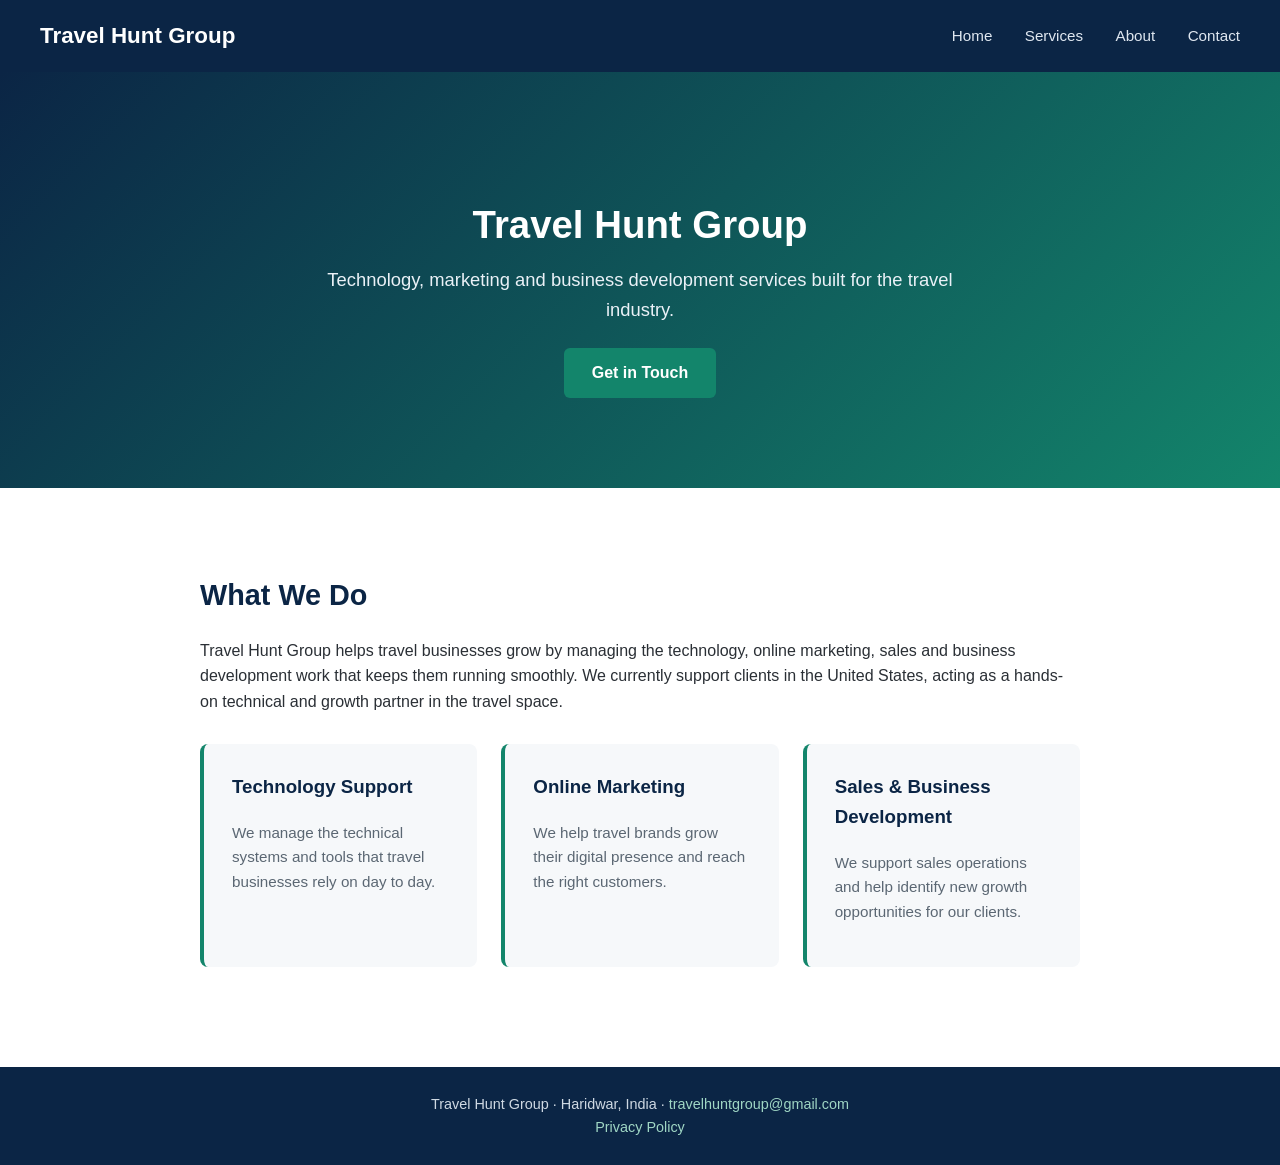
==== index.html @ 4b7decda "Create index.html" ====
<!DOCTYPE html>
<html lang="en">
<head>
<meta charset="UTF-8">
<title>Travel Hunt Group | Travel Technology, Marketing & Business Development</title>
<meta name="viewport" content="width=device-width, initial-scale=1.0">
<link rel="stylesheet" href="style.css">
</head>
<body>

<header>
  <a class="logo" href="index.html">Travel Hunt Group</a>
    <nav>
        <a href="index.html">Home</a>
            <a href="services.html">Services</a>
                <a href="about.html">About</a>
                    <a href="contact.html">Contact</a>
                      </nav>
                      </header>

                      <section class="hero">
                        <h1>Travel Hunt Group</h1>
                          <p>Technology, marketing and business development services built for the travel industry.</p>
                            <a class="cta" href="contact.html">Get in Touch</a>
                            </section>

                            <div class="container">
                              <h2>What We Do</h2>
                                <p>Travel Hunt Group helps travel businesses grow by managing the technology, online marketing, sales and business development work that keeps them running smoothly. We currently support clients in the United States, acting as a hands-on technical and growth partner in the travel space.</p>

                                  <div class="card-grid">
                                      <div class="card">
                                            <h3>Technology Support</h3>
                                                  <p>We manage the technical systems and tools that travel businesses rely on day to day.</p>
                                                      </div>
                                                          <div class="card">
                                                                <h3>Online Marketing</h3>
                                                                      <p>We help travel brands grow their digital presence and reach the right customers.</p>
                                                                          </div>
                                                                              <div class="card">
                                                                                    <h3>Sales & Business Development</h3>
                                                                                          <p>We support sales operations and help identify new growth opportunities for our clients.</p>
                                                                                              </div>
                                                                                                </div>
                                                                                                </div>

                                                                                                <footer>
                                                                                                  Travel Hunt Group &middot; Haridwar, India &middot; <a href="mailto:travelhuntgroup@gmail.com">travelhuntgroup@gmail.com</a>
                                                                                                    <br>
                                                                                                      <a href="privacy.html">Privacy Policy</a>
                                                                                                      </footer>
                                                                                                      
                                                                                                      </body>
                                                                                                      </html>
---- style.css ----
:root {
  --navy: #0b2545;
  --teal: #13856b;
  --light-bg: #f6f8fa;
  --text: #2a2f35;
  --muted: #5b6773;
}

* { box-sizing: border-box; }

body {
  margin: 0;
  font-family: 'Segoe UI', Arial, sans-serif;
  color: var(--text);
  background: #ffffff;
  line-height: 1.6;
}

header {
  background: var(--navy);
  color: #fff;
  padding: 18px 40px;
  display: flex;
  justify-content: space-between;
  align-items: center;
}

header .logo {
  font-size: 1.4rem;
  font-weight: 700;
  color: #fff;
  text-decoration: none;
}

nav a {
  color: #dfe7f0;
  text-decoration: none;
  margin-left: 28px;
  font-size: 0.95rem;
}

nav a:hover { color: #ffffff; text-decoration: underline; }

.hero {
  background: linear-gradient(135deg, var(--navy), var(--teal));
  color: #fff;
  padding: 90px 40px;
  text-align: center;
}

.hero h1 { font-size: 2.4rem; margin-bottom: 10px; }
.hero p { font-size: 1.15rem; color: #eaf1f7; max-width: 640px; margin: 0 auto; }

.container {
  max-width: 960px;
  margin: 0 auto;
  padding: 60px 40px;
}

h2 {
  color: var(--navy);
  font-size: 1.8rem;
  margin-bottom: 20px;
}

.card-grid {
  display: grid;
  grid-template-columns: repeat(auto-fit, minmax(240px, 1fr));
  gap: 24px;
  margin-top: 30px;
}

.card {
  background: var(--light-bg);
  border-radius: 8px;
  padding: 28px;
  border-left: 4px solid var(--teal);
}

.card h3 { color: var(--navy); margin-top: 0; }
.card p { color: var(--muted); font-size: 0.95rem; }

.cta {
  display: inline-block;
  background: var(--teal);
  color: #fff;
  padding: 12px 28px;
  border-radius: 6px;
  text-decoration: none;
  margin-top: 24px;
  font-weight: 600;
}

.cta:hover { background: #0f6b56; }

footer {
  background: var(--navy);
  color: #cfd9e3;
  text-align: center;
  padding: 26px 20px;
  font-size: 0.9rem;
  margin-top: 40px;
}

footer a { color: #9fd6c4; text-decoration: none; }

.contact-info {
  background: var(--light-bg);
  padding: 30px;
  border-radius: 8px;
  margin-top: 24px;
}

.contact-info p { margin: 8px 0; }
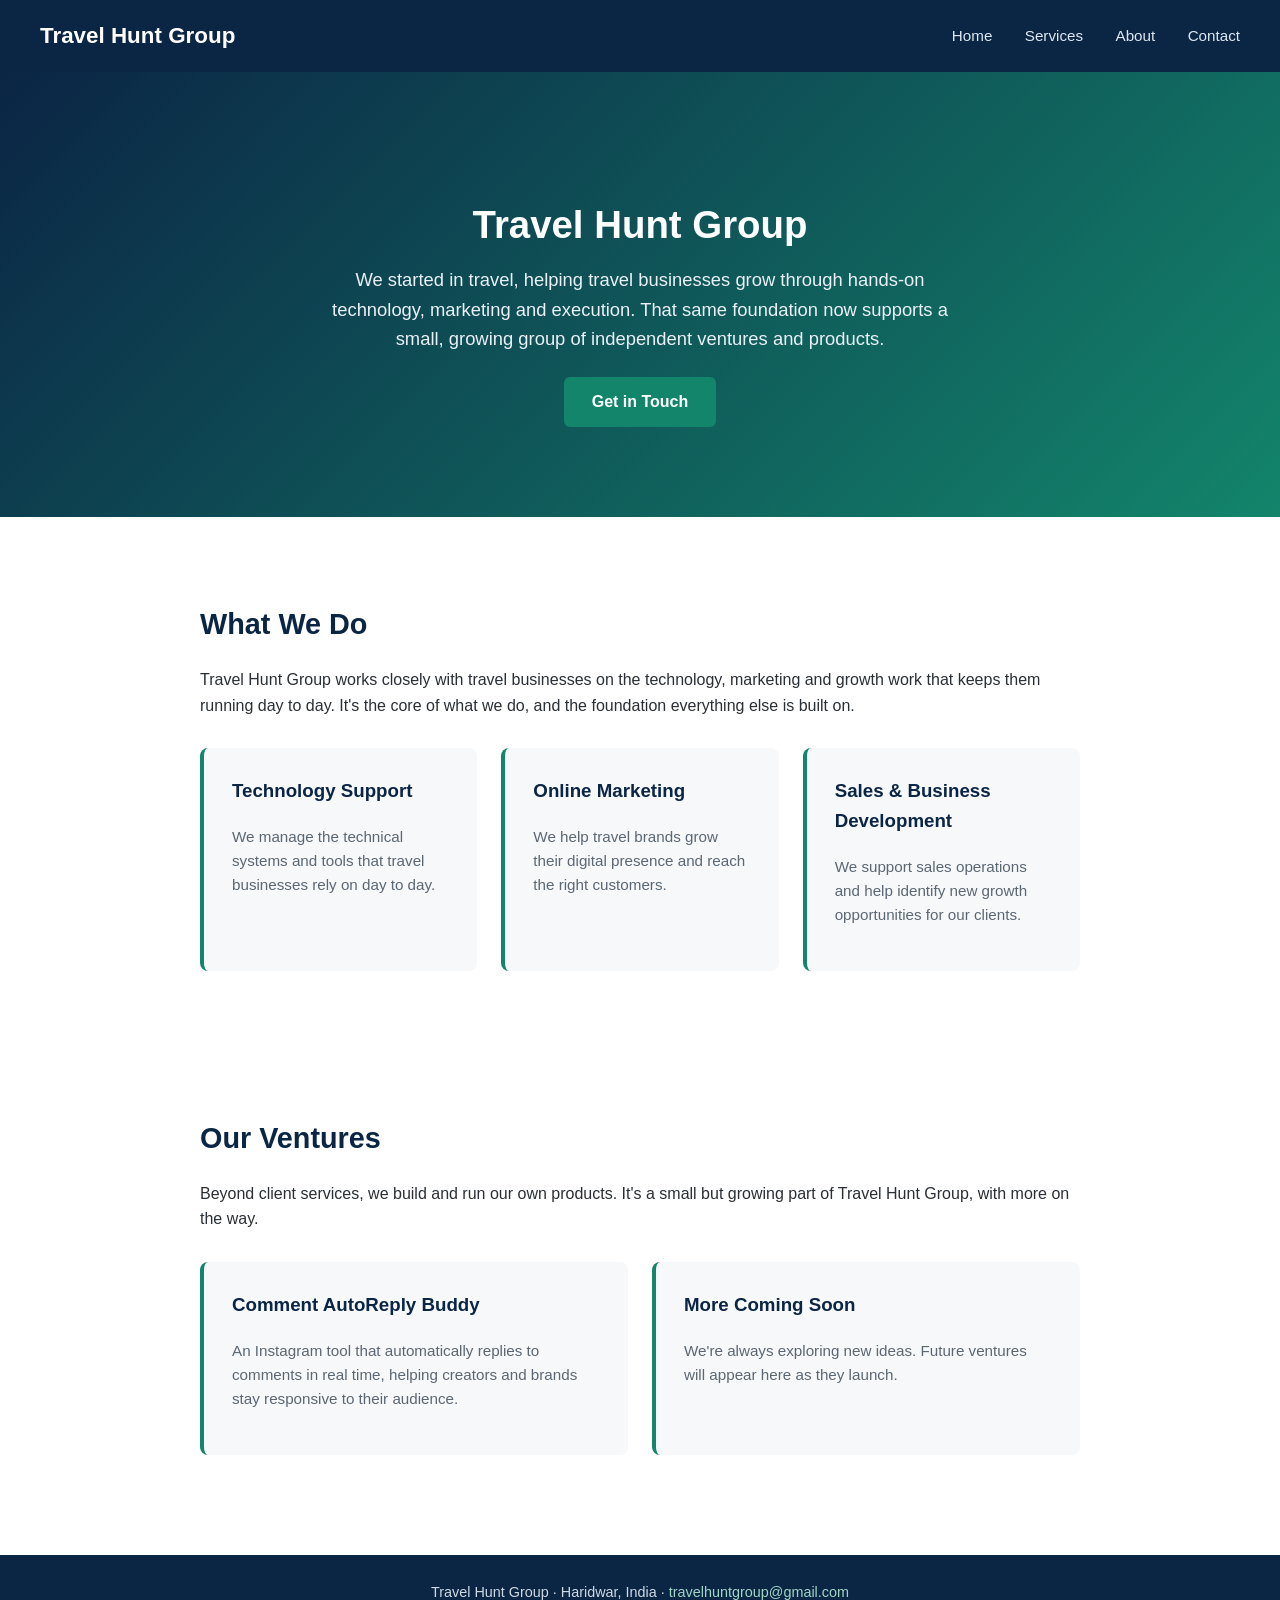
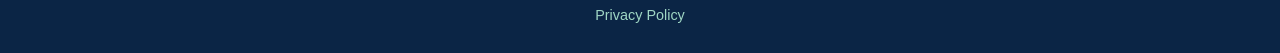
==== commit 563f951e: "Revise index.html for updated branding and offerings Updated the title and content to reflect new se" ====
--- a/index.html
+++ b/index.html
@@ -2,53 +2,61 @@
 <html lang="en">
 <head>
 <meta charset="UTF-8">
-<title>Travel Hunt Group | Travel Technology, Marketing & Business Development</title>
+<title>Travel Hunt Group | Travel Services & Digital Ventures</title>
 <meta name="viewport" content="width=device-width, initial-scale=1.0">
 <link rel="stylesheet" href="style.css">
 </head>
 <body>
-
 <header>
-  <a class="logo" href="index.html">Travel Hunt Group</a>
-    <nav>
-        <a href="index.html">Home</a>
-            <a href="services.html">Services</a>
-                <a href="about.html">About</a>
-                    <a href="contact.html">Contact</a>
-                      </nav>
-                      </header>
-
-                      <section class="hero">
-                        <h1>Travel Hunt Group</h1>
-                          <p>Technology, marketing and business development services built for the travel industry.</p>
-                            <a class="cta" href="contact.html">Get in Touch</a>
-                            </section>
-
-                            <div class="container">
-                              <h2>What We Do</h2>
-                                <p>Travel Hunt Group helps travel businesses grow by managing the technology, online marketing, sales and business development work that keeps them running smoothly. We currently support clients in the United States, acting as a hands-on technical and growth partner in the travel space.</p>
-
-                                  <div class="card-grid">
-                                      <div class="card">
-                                            <h3>Technology Support</h3>
-                                                  <p>We manage the technical systems and tools that travel businesses rely on day to day.</p>
-                                                      </div>
-                                                          <div class="card">
-                                                                <h3>Online Marketing</h3>
-                                                                      <p>We help travel brands grow their digital presence and reach the right customers.</p>
-                                                                          </div>
-                                                                              <div class="card">
-                                                                                    <h3>Sales & Business Development</h3>
-                                                                                          <p>We support sales operations and help identify new growth opportunities for our clients.</p>
-                                                                                              </div>
-                                                                                                </div>
-                                                                                                </div>
-
-                                                                                                <footer>
-                                                                                                  Travel Hunt Group &middot; Haridwar, India &middot; <a href="mailto:travelhuntgroup@gmail.com">travelhuntgroup@gmail.com</a>
-                                                                                                    <br>
-                                                                                                      <a href="privacy.html">Privacy Policy</a>
-                                                                                                      </footer>
-                                                                                                      
-                                                                                                      </body>
-                                                                                                      </html>
+<a class="logo" href="index.html">Travel Hunt Group</a>
+<nav>
+<a href="index.html">Home</a>
+<a href="services.html">Services</a>
+<a href="about.html">About</a>
+<a href="contact.html">Contact</a>
+</nav>
+</header>
+<section class="hero">
+<h1>Travel Hunt Group</h1>
+<p>We started in travel, helping travel businesses grow through hands-on technology, marketing and execution. That same foundation now supports a small, growing group of independent ventures and products.</p>
+<a class="cta" href="contact.html">Get in Touch</a>
+</section>
+<div class="container">
+<h2>What We Do</h2>
+<p>Travel Hunt Group works closely with travel businesses on the technology, marketing and growth work that keeps them running day to day. It's the core of what we do, and the foundation everything else is built on.</p>
+<div class="card-grid">
+<div class="card">
+<h3>Technology Support</h3>
+<p>We manage the technical systems and tools that travel businesses rely on day to day.</p>
+</div>
+<div class="card">
+<h3>Online Marketing</h3>
+<p>We help travel brands grow their digital presence and reach the right customers.</p>
+</div>
+<div class="card">
+<h3>Sales & Business Development</h3>
+<p>We support sales operations and help identify new growth opportunities for our clients.</p>
+</div>
+</div>
+</div>
+<div class="container">
+<h2>Our Ventures</h2>
+<p>Beyond client services, we build and run our own products. It's a small but growing part of Travel Hunt Group, with more on the way.</p>
+<div class="card-grid">
+<div class="card">
+<h3>Comment AutoReply Buddy</h3>
+<p>An Instagram tool that automatically replies to comments in real time, helping creators and brands stay responsive to their audience.</p>
+</div>
+<div class="card">
+<h3>More Coming Soon</h3>
+<p>We're always exploring new ideas. Future ventures will appear here as they launch.</p>
+</div>
+</div>
+</div>
+<footer>
+Travel Hunt Group &middot; Haridwar, India &middot; <a href="mailto:travelhuntgroup@gmail.com">travelhuntgroup@gmail.com</a>
+<br>
+<a href="privacy.html">Privacy Policy</a>
+</footer>
+</body>
+</html>
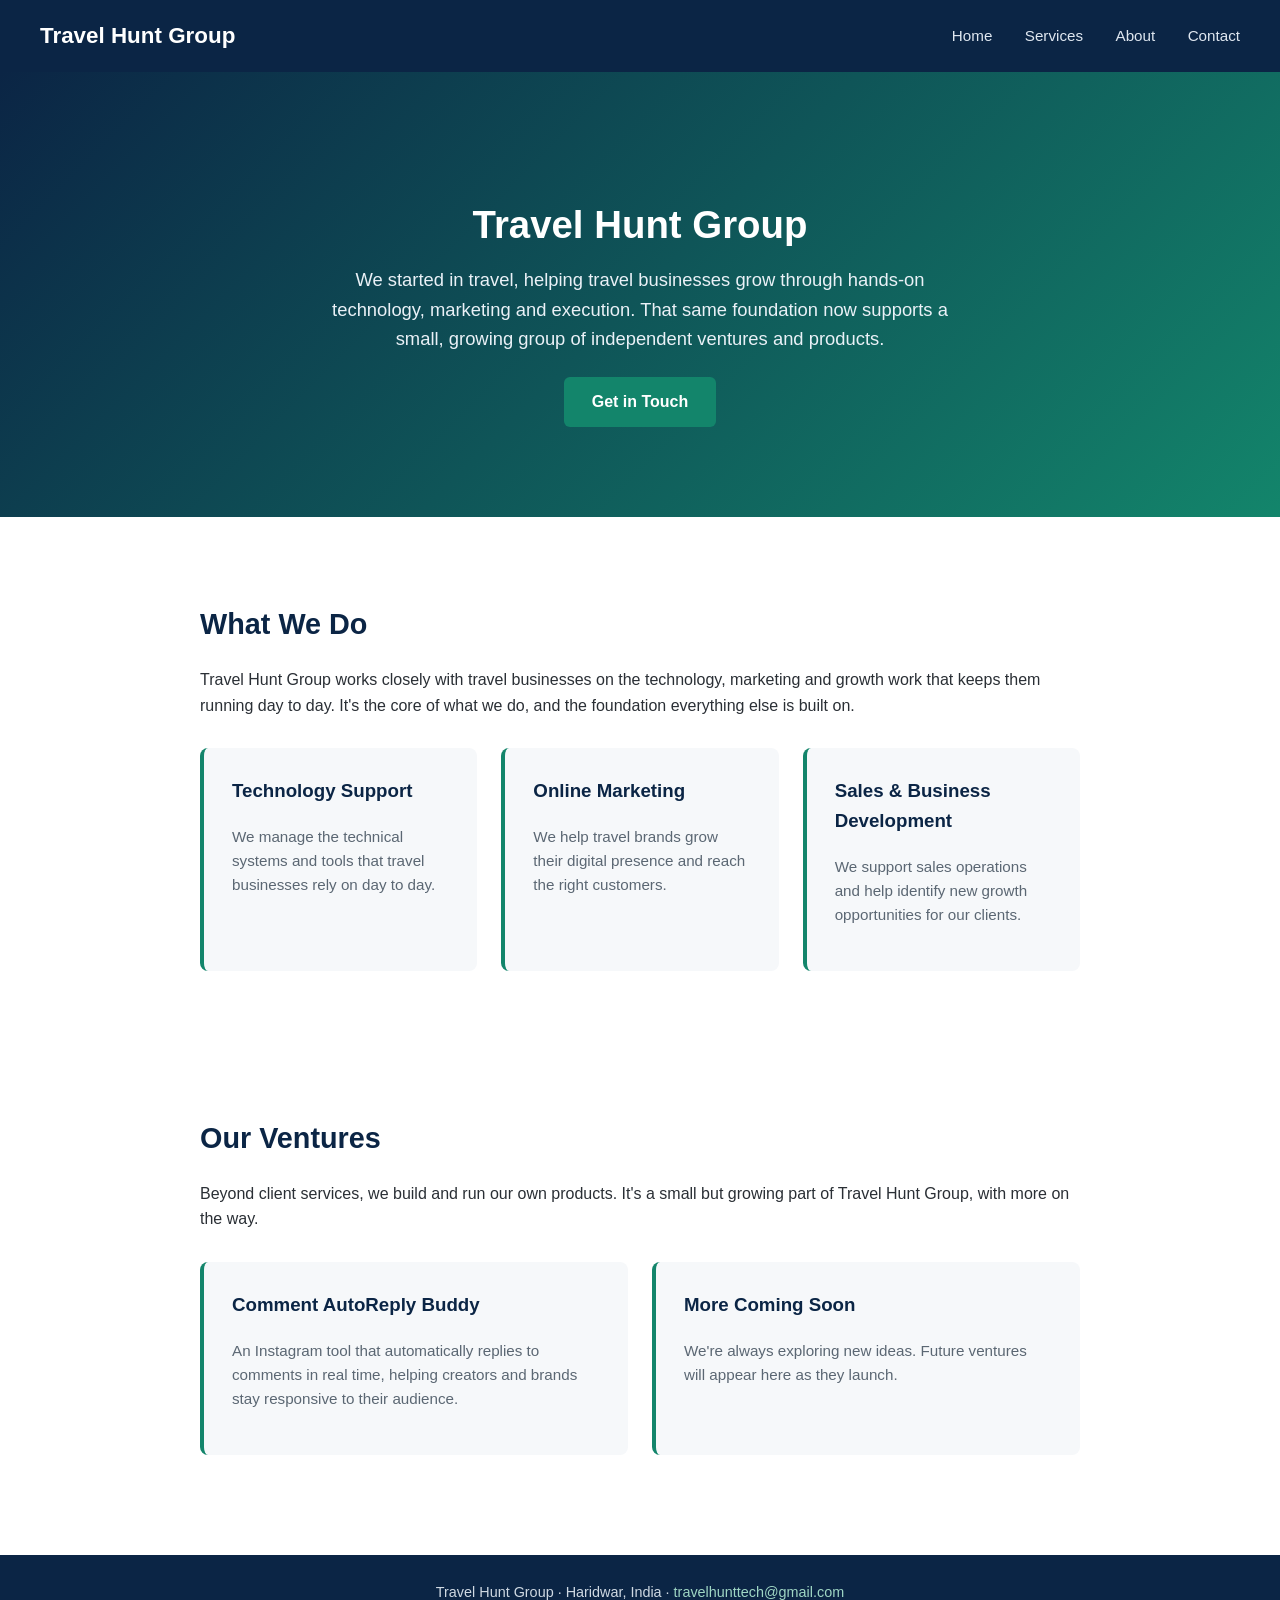
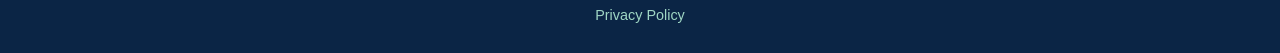
==== commit ff7904ac: "Update footer email address to travelhunttech@gmail.com" ====
--- a/index.html
+++ b/index.html
@@ -54,7 +54,7 @@
 </div>
 </div>
 <footer>
-Travel Hunt Group &middot; Haridwar, India &middot; <a href="mailto:travelhuntgroup@gmail.com">travelhuntgroup@gmail.com</a>
+Travel Hunt Group &middot; Haridwar, India &middot; <a href="mailto:travelhunttech@gmail.com">travelhunttech@gmail.com</a>
 <br>
 <a href="privacy.html">Privacy Policy</a>
 </footer>
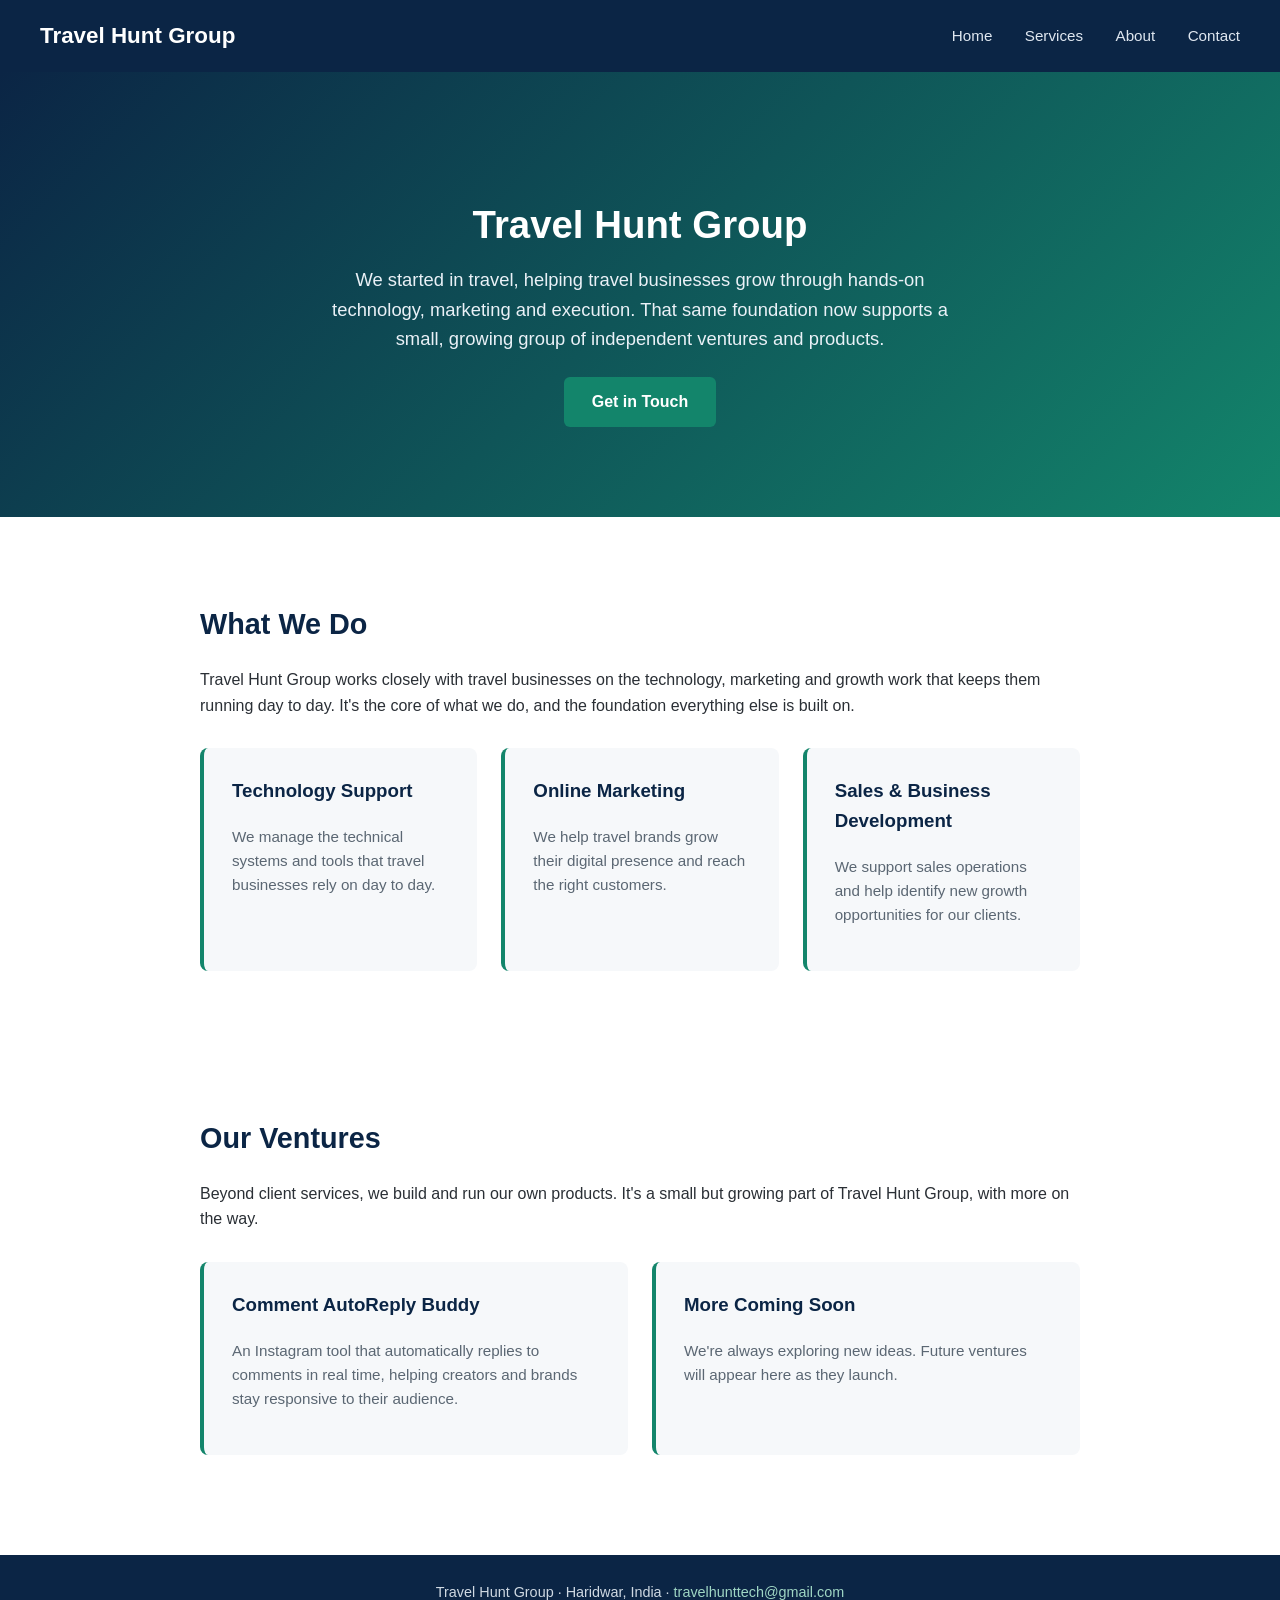
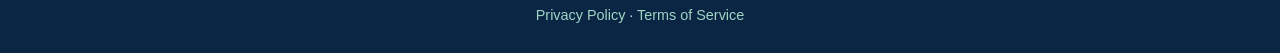
==== commit ec75ac95: "Add Terms of Service link to footer" ====
--- a/index.html
+++ b/index.html
@@ -56,7 +56,7 @@
 <footer>
 Travel Hunt Group &middot; Haridwar, India &middot; <a href="mailto:travelhunttech@gmail.com">travelhunttech@gmail.com</a>
 <br>
-<a href="privacy.html">Privacy Policy</a>
+<a href="privacy.html">Privacy Policy</a> &middot; <a href="terms.html">Terms of Service</a>
 </footer>
 </body>
 </html>
